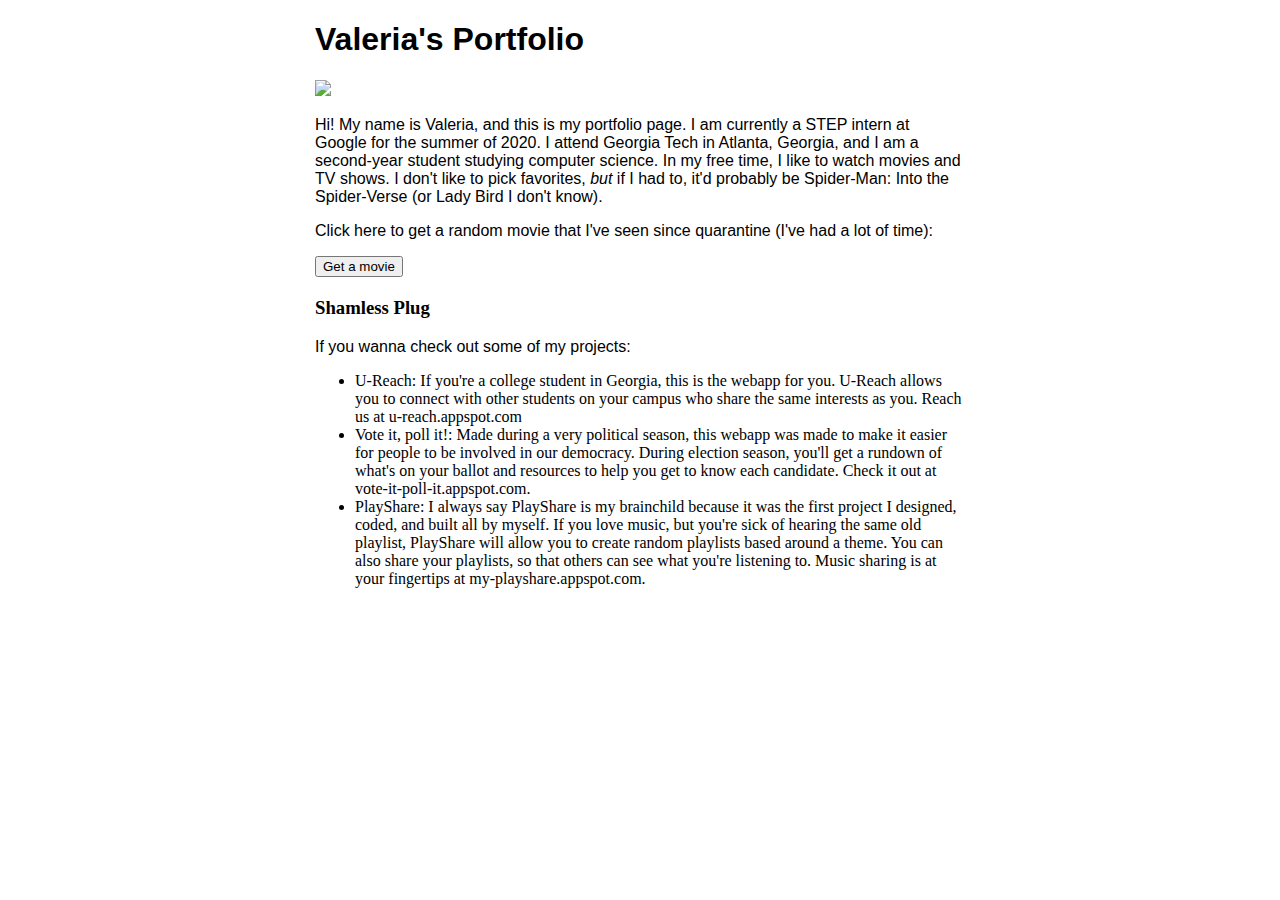
==== portfolio/src/main/webapp/index.html @ 62867b25 "Adds a projects list." ====
<!DOCTYPE html>
<html>
  <head>
    <meta charset="UTF-8">
    <title>My Portfolio</title>
    <link rel="stylesheet" href="style.css">
    <script src="script.js"></script>
  </head>
  <body>
    <div id="content">
        <h1>Valeria's Portfolio</h1>
        
        <img src="/images/selfie.jpg" width="400">
        <p>Hi! My name is Valeria, and this is my portfolio page. I am currently a STEP intern at Google
          for the summer of 2020. I attend Georgia Tech in Atlanta, Georgia, and I am a second-year student
          studying computer science. In my free time, I like to watch movies and TV shows. I don't like to 
          pick favorites, <i>but</i> if I had to, it'd probably be Spider-Man: Into the Spider-Verse (or 
          Lady Bird I don't know).
        </p>
        
        <p>Click here to get a random movie that I've seen since quarantine (I've had a lot of time):</p>
        <button onclick="addRandomGreeting()">Get a movie</button>
        <div id="greeting-container"></div>

        <h3>Shamless Plug</h3>
        <p>If you wanna check out some of my projects:</p>
        <ul>
            <li>U-Reach: If you're a college student in Georgia, this is the webapp for you.
                U-Reach allows you to connect with other students on your campus who share the same 
                interests as you. Reach us at u-reach.appspot.com
            </li>
            <li>Vote it, poll it!: Made during a very political season, this webapp was made to 
                make it easier for people to be involved in our democracy. During election season,
                you'll get a rundown of what's on your ballot and resources to help you get to know
                each candidate. Check it out at vote-it-poll-it.appspot.com.
            </li>
            <li>PlayShare: I always say PlayShare is my brainchild because it was the first project I
                designed, coded, and built all by myself. If you love music, but you're sick of hearing the 
                same old playlist, PlayShare will allow you to create random playlists based around a theme.
                You can also share your playlists, so that others can see what you're listening to. Music 
                sharing is at your fingertips at my-playshare.appspot.com.
            </li>
        </ul>
    </div>
  </body>
</html>
---- portfolio/src/main/webapp/style.css ----
#content {
  margin-left: auto;
  margin-right: auto;
  width: 650px;
}

#greeting-container {
  margin-top: 20px;
}

h1 {
    font-family: helvetica;
}

p {
    font-family: helvetica;
}

button {
    font-family: helvetica;
}

#greeting-container {
    font-family: helvetica;
}
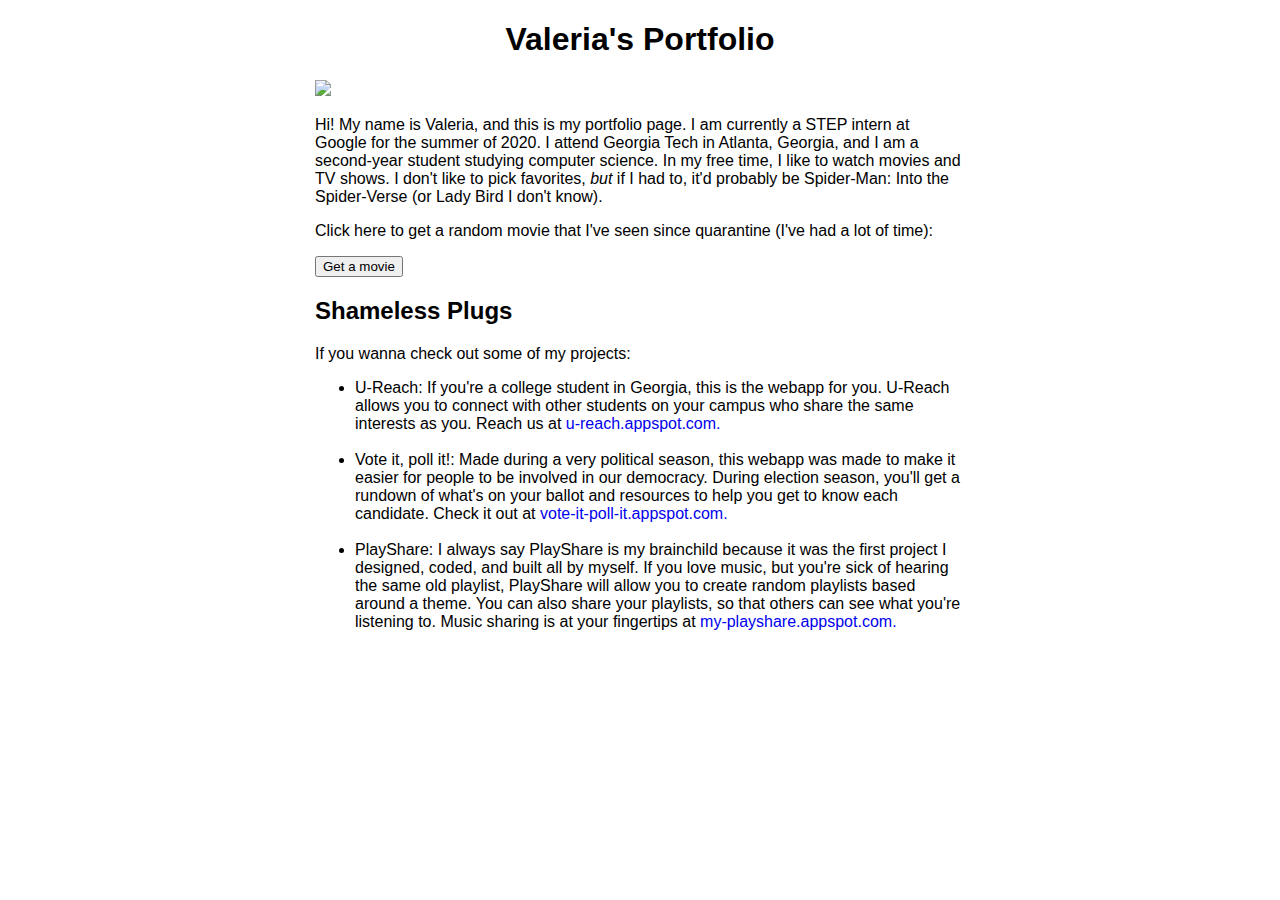
==== commit 97a26f70: "Adds styling to index.html, particularly the list" ====
--- a/portfolio/src/main/webapp/index.html
+++ b/portfolio/src/main/webapp/index.html
@@ -2,43 +2,43 @@
 <html>
   <head>
     <meta charset="UTF-8">
-    <title>My Portfolio</title>
+    <title>Valeria's Portfolio</title>
     <link rel="stylesheet" href="style.css">
     <script src="script.js"></script>
   </head>
   <body>
     <div id="content">
-        <h1>Valeria's Portfolio</h1>
+        <h1 class="heading">Valeria's Portfolio</h1>
         
         <img src="/images/selfie.jpg" width="400">
-        <p>Hi! My name is Valeria, and this is my portfolio page. I am currently a STEP intern at Google
+        <p class="paragraph">Hi! My name is Valeria, and this is my portfolio page. I am currently a STEP intern at Google
           for the summer of 2020. I attend Georgia Tech in Atlanta, Georgia, and I am a second-year student
           studying computer science. In my free time, I like to watch movies and TV shows. I don't like to 
           pick favorites, <i>but</i> if I had to, it'd probably be Spider-Man: Into the Spider-Verse (or 
           Lady Bird I don't know).
         </p>
         
-        <p>Click here to get a random movie that I've seen since quarantine (I've had a lot of time):</p>
-        <button onclick="addRandomGreeting()">Get a movie</button>
+        <p class="paragraph">Click here to get a random movie that I've seen since quarantine (I've had a lot of time):</p>
+        <button class="paragraph" onclick="addRandomGreeting()">Get a movie</button>
         <div id="greeting-container"></div>
 
-        <h3>Shamless Plug</h3>
-        <p>If you wanna check out some of my projects:</p>
+        <h2 class="heading">Shameless Plugs</h2>
+        <p class="paragraph">If you wanna check out some of my projects:</p>
         <ul>
-            <li>U-Reach: If you're a college student in Georgia, this is the webapp for you.
+            <li class="list">U-Reach: If you're a college student in Georgia, this is the webapp for you.
                 U-Reach allows you to connect with other students on your campus who share the same 
-                interests as you. Reach us at u-reach.appspot.com
-            </li>
-            <li>Vote it, poll it!: Made during a very political season, this webapp was made to 
+                interests as you. Reach us at <a class="project-links" href="http://www.u-reach.appspot.com">u-reach.appspot.com.</a>
+            </li><br>
+            <li class="list">Vote it, poll it!: Made during a very political season, this webapp was made to 
                 make it easier for people to be involved in our democracy. During election season,
                 you'll get a rundown of what's on your ballot and resources to help you get to know
-                each candidate. Check it out at vote-it-poll-it.appspot.com.
-            </li>
-            <li>PlayShare: I always say PlayShare is my brainchild because it was the first project I
+                each candidate. Check it out at <a class="project-links" href="http://www.vote-it-poll-it.appspot.com">vote-it-poll-it.appspot.com.</a>
+            </li><br>
+            <li class="list">PlayShare: I always say PlayShare is my brainchild because it was the first project I
                 designed, coded, and built all by myself. If you love music, but you're sick of hearing the 
                 same old playlist, PlayShare will allow you to create random playlists based around a theme.
                 You can also share your playlists, so that others can see what you're listening to. Music 
-                sharing is at your fingertips at my-playshare.appspot.com.
+                sharing is at your fingertips at <a class="project-links" href="https://my-playshare.appspot.com">my-playshare.appspot.com.</a>
             </li>
         </ul>
     </div>
--- a/portfolio/src/main/webapp/style.css
+++ b/portfolio/src/main/webapp/style.css
@@ -8,18 +8,30 @@
   margin-top: 20px;
 }
 
-h1 {
+.heading {
     font-family: helvetica;
 }
 
-p {
+h1 {
+    text-align: center;
+}
+
+.paragraph {
     font-family: helvetica;
 }
 
-button {
+.list {
     font-family: helvetica;
 }
 
 #greeting-container {
     font-family: helvetica;
+}
+
+.project-links {
+    text-decoration: none;
+}
+
+.project-links:hover {
+    text-decoration: underline;
 }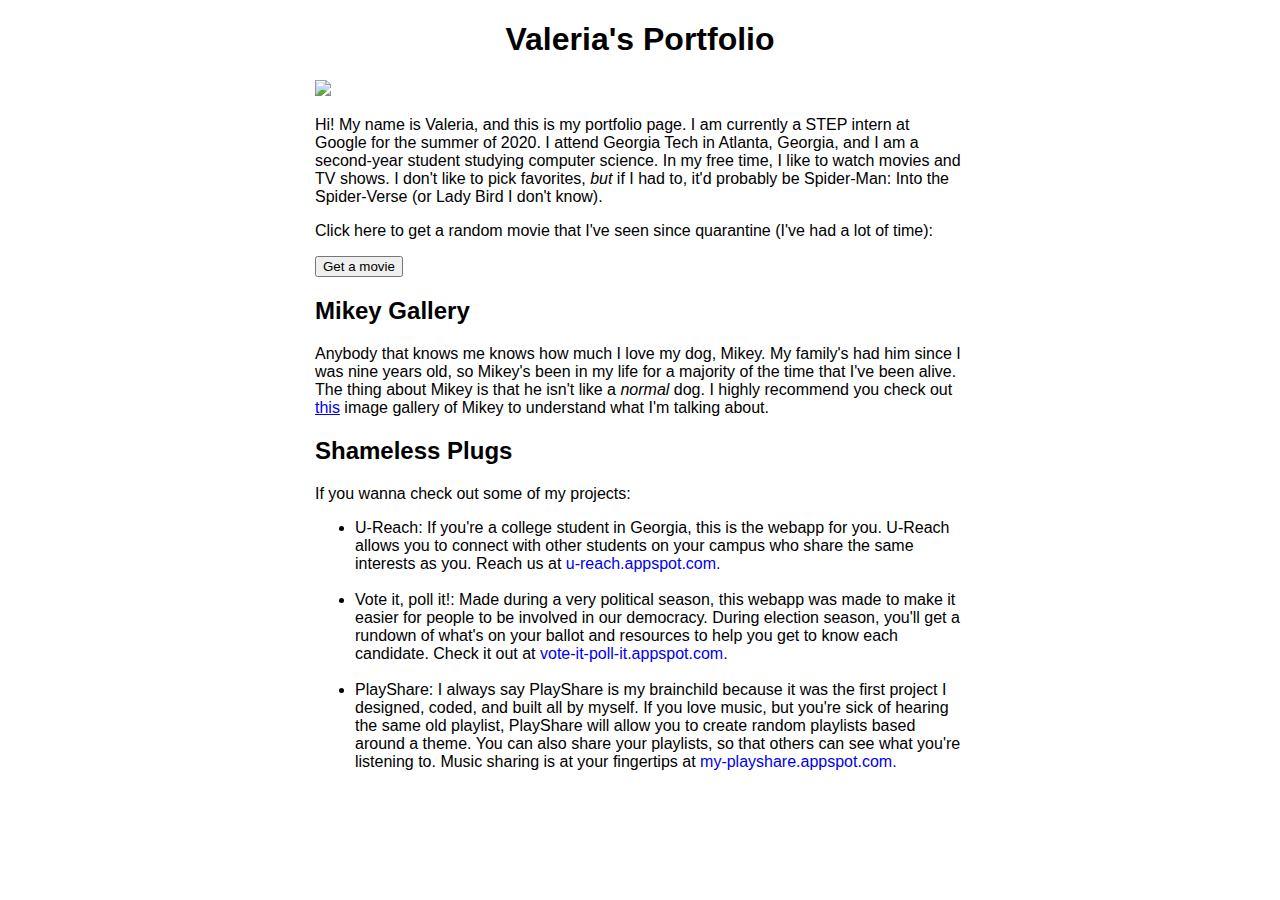
==== commit f7d62b2b: "Adds a new Mikey images page, links to home page." ====
--- a/portfolio/src/main/webapp/index.html
+++ b/portfolio/src/main/webapp/index.html
@@ -8,7 +8,7 @@
   </head>
   <body>
     <div id="content">
-        <h1 class="heading">Valeria's Portfolio</h1>
+        <h1 class="heading" id="title-heading">Valeria's Portfolio</h1>
         
         <img src="/images/selfie.jpg" width="400">
         <p class="paragraph">Hi! My name is Valeria, and this is my portfolio page. I am currently a STEP intern at Google
@@ -17,10 +17,17 @@
           pick favorites, <i>but</i> if I had to, it'd probably be Spider-Man: Into the Spider-Verse (or 
           Lady Bird I don't know).
         </p>
-        
+
         <p class="paragraph">Click here to get a random movie that I've seen since quarantine (I've had a lot of time):</p>
         <button class="paragraph" onclick="addRandomGreeting()">Get a movie</button>
         <div id="greeting-container"></div>
+
+        <h2 class="heading">Mikey Gallery</h2>
+        <p class="paragraph">Anybody that knows me knows how much I love my dog, Mikey. My family's had him since
+            I was nine years old, so Mikey's been in my life for a majority of the time that I've been alive. The 
+            thing about Mikey is that he isn't like a <i>normal</i> dog. I highly recommend you check out
+            <a href="mikey-images.html">this</a> image gallery of Mikey to understand what I'm talking about.
+        </p>
 
         <h2 class="heading">Shameless Plugs</h2>
         <p class="paragraph">If you wanna check out some of my projects:</p>
--- a/portfolio/src/main/webapp/style.css
+++ b/portfolio/src/main/webapp/style.css
@@ -12,7 +12,7 @@
     font-family: helvetica;
 }
 
-h1 {
+#title-heading {
     text-align: center;
 }
 
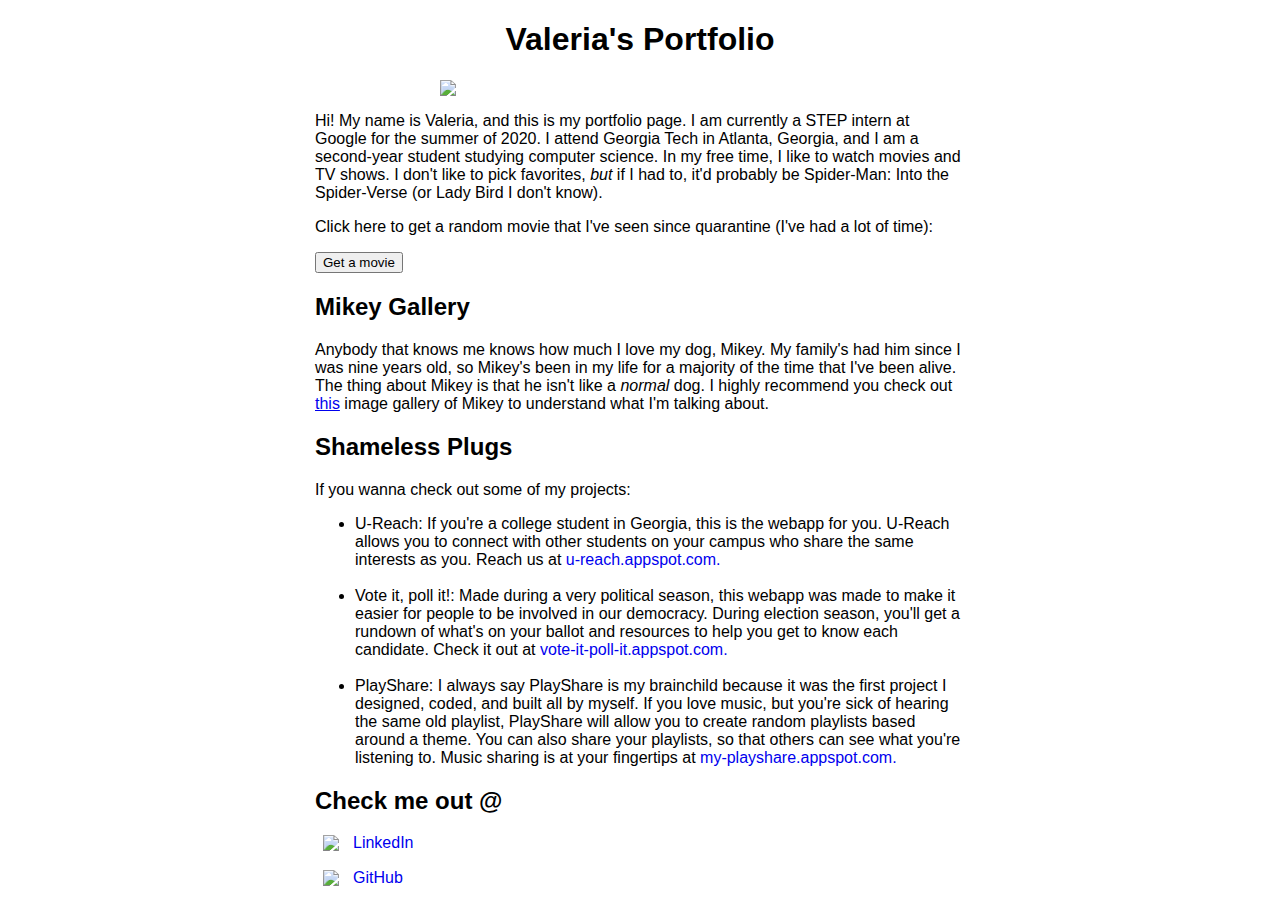
==== commit 9e8cf058: "Adds social media profiles and icons" ====
--- a/portfolio/src/main/webapp/index.html
+++ b/portfolio/src/main/webapp/index.html
@@ -10,7 +10,7 @@
     <div id="content">
         <h1 class="heading" id="title-heading">Valeria's Portfolio</h1>
         
-        <img src="/images/selfie.jpg" width="400">
+        <img id="selfie" src="/images/selfie.jpg" width="400">
         <p class="paragraph">Hi! My name is Valeria, and this is my portfolio page. I am currently a STEP intern at Google
           for the summer of 2020. I attend Georgia Tech in Atlanta, Georgia, and I am a second-year student
           studying computer science. In my free time, I like to watch movies and TV shows. I don't like to 
@@ -48,6 +48,14 @@
                 sharing is at your fingertips at <a class="project-links" href="https://my-playshare.appspot.com">my-playshare.appspot.com.</a>
             </li>
         </ul>
+
+        <h2 class="heading" id="sm-heading">Check me out @</h2>
+        <div class="icon-container">
+            <a href="https://www.linkedin.com/in/valeria-lopez-a89935155"><img class="icon" src="images/LI-bug.png" /><p class="paragraph sm-text">LinkedIn</p></a>
+        </div>
+        <div class="icon-container">
+            <a href="https://github.com/vlop11"><img class="icon" src="images/GH-bug.png" /><p class="paragraph sm-text">GitHub</p></a>
+        </div>
     </div>
   </body>
 </html>
--- a/portfolio/src/main/webapp/style.css
+++ b/portfolio/src/main/webapp/style.css
@@ -2,6 +2,11 @@
   margin-left: auto;
   margin-right: auto;
   width: 650px;
+}
+
+#selfie {
+    display: block;
+    margin: auto;
 }
 
 #greeting-container {
@@ -34,4 +39,25 @@
 
 .project-links:hover {
     text-decoration: underline;
+}
+
+#sm-heading {
+    margin-bottom: 10px;
+}
+
+.icon-container {
+    padding: 8px;
+}
+
+.icon {
+    width: 25px;
+    display: inline-block;
+    vertical-align: middle;
+    padding-right: 5px;
+}
+
+.sm-text {
+    display: inline-block;
+    margin: 0;
+    vertical-align: middle;
 }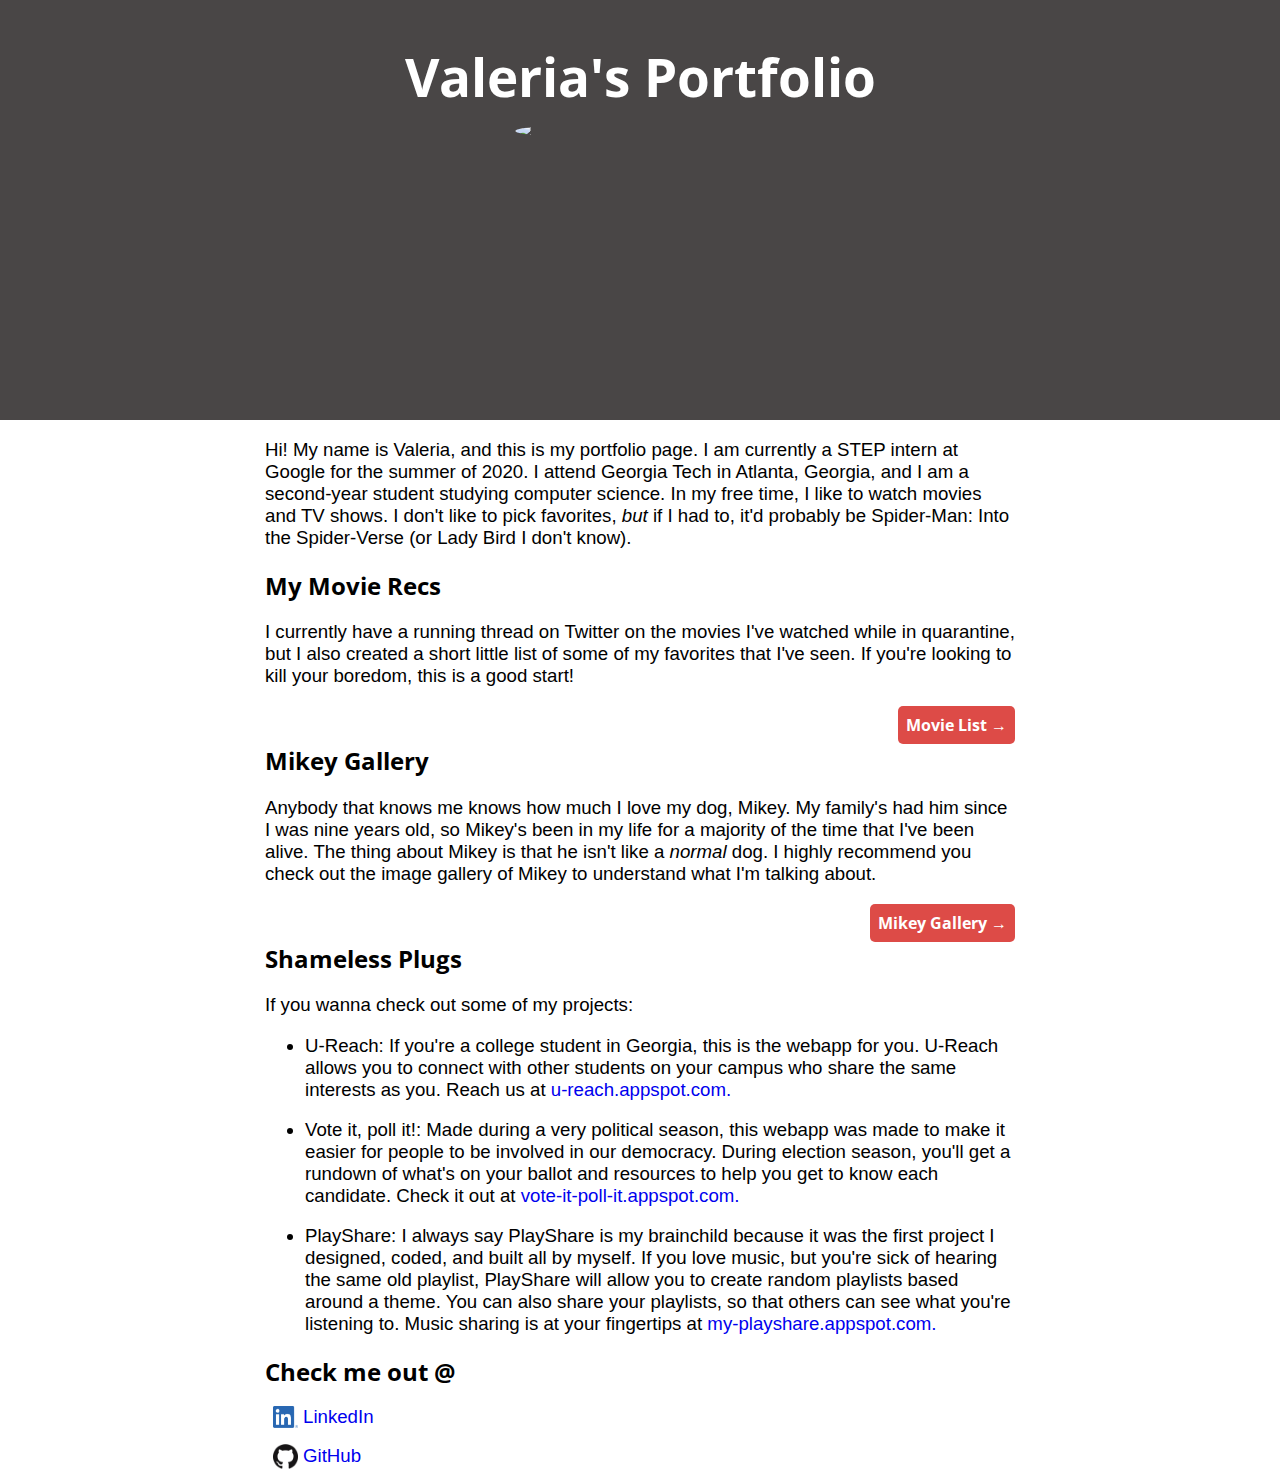
==== commit a08835d4: "Adds most of the styling to all pages." ====
--- a/portfolio/src/main/webapp/index.html
+++ b/portfolio/src/main/webapp/index.html
@@ -4,13 +4,16 @@
     <meta charset="UTF-8">
     <title>Valeria's Portfolio</title>
     <link rel="stylesheet" href="style.css">
+    <link href="https://fonts.googleapis.com/css2?family=Open+Sans:ital,wght@0,300;0,400;0,600;0,700;0,800;1,300;1,400;1,600;1,700;1,800&display=swap" rel="stylesheet">
     <script src="script.js"></script>
   </head>
   <body>
-    <div id="content">
+    <div class="header">
         <h1 class="heading" id="title-heading">Valeria's Portfolio</h1>
-        
         <img id="selfie" src="/images/selfie.jpg" width="400">
+    </div>
+
+    <div id="content">        
         <p class="paragraph">Hi! My name is Valeria, and this is my portfolio page. I am currently a STEP intern at Google
           for the summer of 2020. I attend Georgia Tech in Atlanta, Georgia, and I am a second-year student
           studying computer science. In my free time, I like to watch movies and TV shows. I don't like to 
@@ -18,16 +21,24 @@
           Lady Bird I don't know).
         </p>
 
-        <p class="paragraph">Click here to get a random movie that I've seen since quarantine (I've had a lot of time):</p>
+        <h2 class="heading">My Movie Recs</h2>
+        <p class="paragraph">I currently have a running thread on Twitter on the movies I've watched while in quarantine, but
+            I also created a short little list of some of my favorites that I've seen. If you're looking to kill your boredom,
+            this is a good start!
+        </p>
+        <a href="movies.html"><button class="btn">Movie List →</button></a><br>
+
+        <!-- <p class="paragraph">Click here to get a random movie that I've seen since quarantine (I've had a lot of time):</p>
         <button class="paragraph" onclick="addRandomGreeting()">Get a movie</button>
-        <div id="greeting-container"></div>
+        <div id="greeting-container"></div> -->
 
         <h2 class="heading">Mikey Gallery</h2>
         <p class="paragraph">Anybody that knows me knows how much I love my dog, Mikey. My family's had him since
             I was nine years old, so Mikey's been in my life for a majority of the time that I've been alive. The 
             thing about Mikey is that he isn't like a <i>normal</i> dog. I highly recommend you check out
-            <a href="mikey-images.html">this</a> image gallery of Mikey to understand what I'm talking about.
+            the image gallery of Mikey to understand what I'm talking about.
         </p>
+        <a href="mikey-images.html"><button class="btn">Mikey Gallery →</button></a><br>
 
         <h2 class="heading">Shameless Plugs</h2>
         <p class="paragraph">If you wanna check out some of my projects:</p>
--- a/portfolio/src/main/webapp/style.css
+++ b/portfolio/src/main/webapp/style.css
@@ -1,36 +1,64 @@
-#content {
-  margin-left: auto;
-  margin-right: auto;
-  width: 650px;
+body {
+    margin: 0;
+}
+
+.header {
+    width: 100vw;
+    height: 420px;
+    background-color: #292626d9;
+}
+
+#title-heading {
+    text-align: center;
+    color: white;
+    margin-top: 0;
+    margin-bottom: 10px;
+    padding-top: 40px; 
+    font-size: 40pt;
 }
 
 #selfie {
     display: block;
     margin: auto;
+    border-radius: 50%;
+    width: 250px;
 }
 
-#greeting-container {
-  margin-top: 20px;
+#content {
+    margin-left: auto;
+    margin-right: auto;
+    width: 750px;
 }
 
 .heading {
-    font-family: helvetica;
-}
-
-#title-heading {
-    text-align: center;
+    font-family: 'Open Sans', sans-serif;
 }
 
 .paragraph {
     font-family: helvetica;
+    font-size: 14pt;
 }
 
 .list {
     font-family: helvetica;
+    font-size: 14pt;
 }
 
-#greeting-container {
-    font-family: helvetica;
+.btn {
+    text-align: center;
+    font-family: 'Open Sans', sans-serif;
+    font-weight: bold;
+    font-size: 12pt;
+    color: white;
+    background-color: #dd4b47;
+    border: none;
+    padding: 8px;
+    border-radius: 5px;
+    float: right;
+}
+
+.btn:hover {
+    background-color: #b50601;
 }
 
 .project-links {
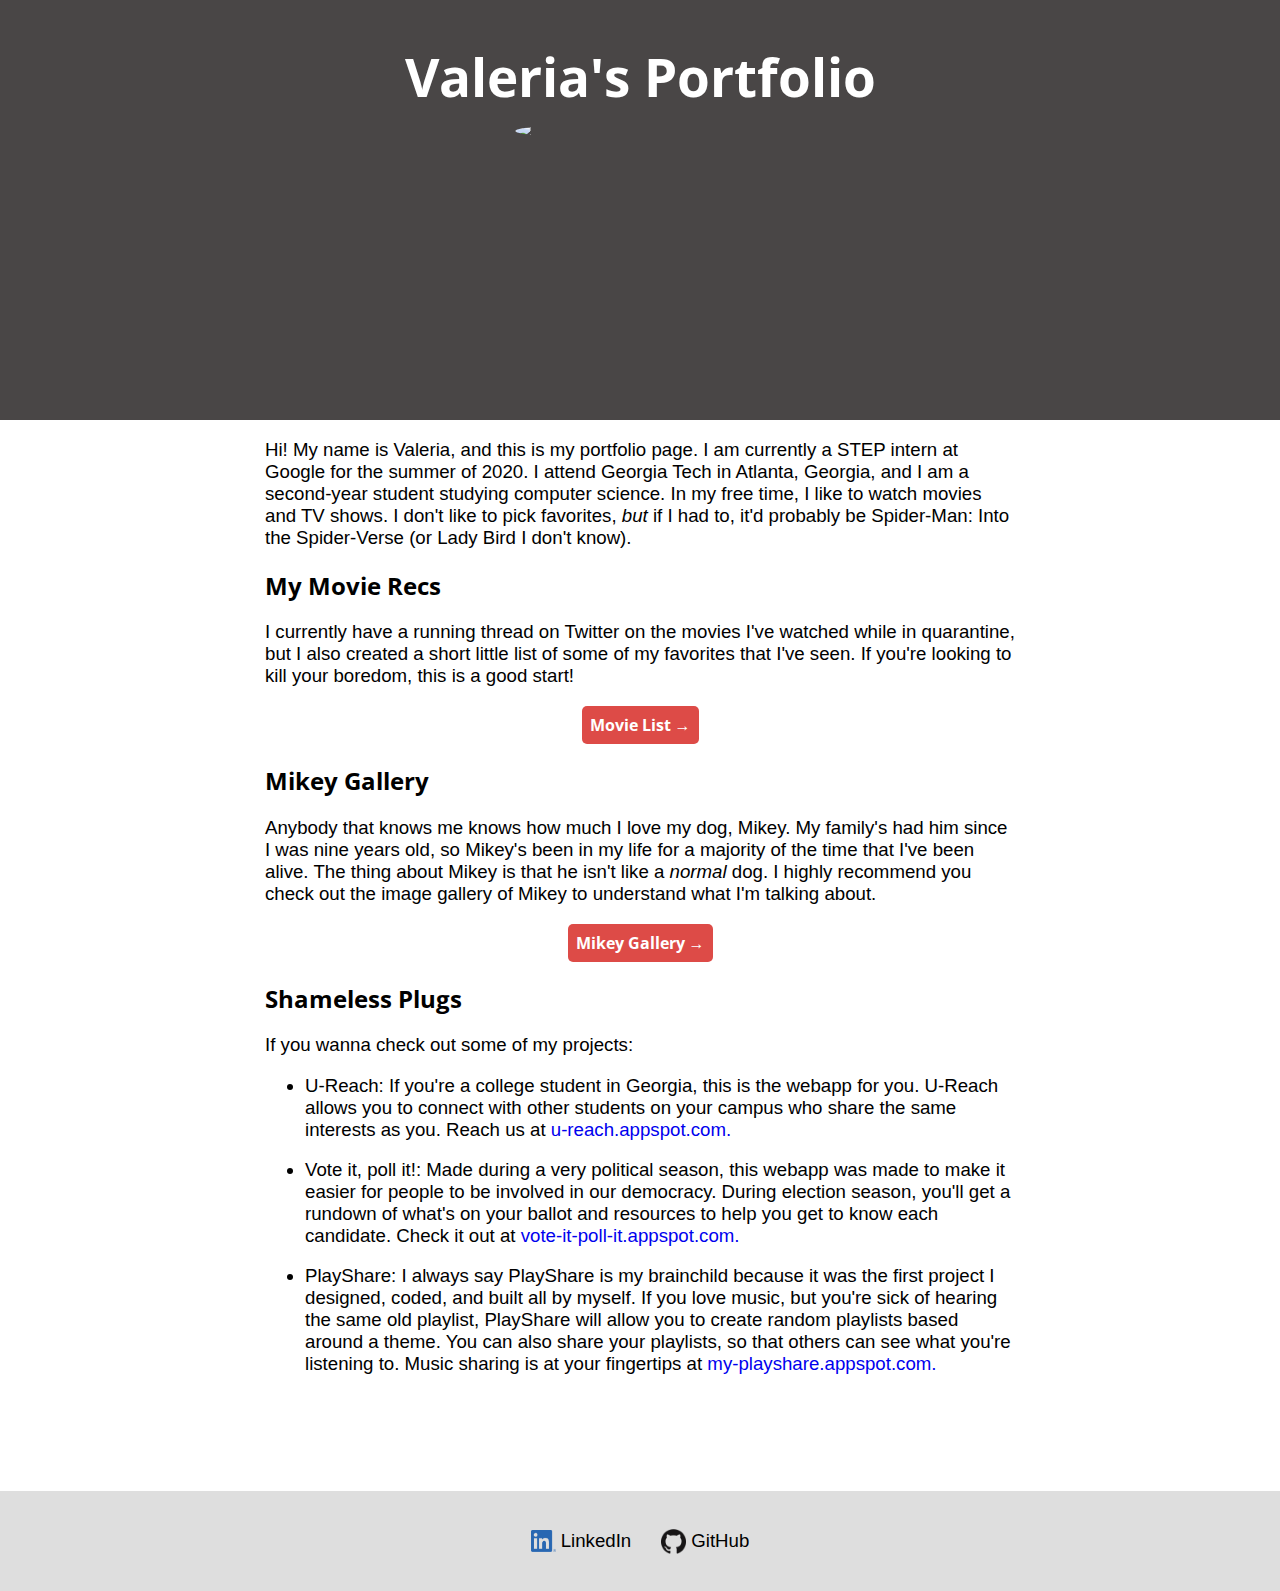
==== commit 0f768b6c: "Adds even more styling (footers to all pages, centers red buttons)" ====
--- a/portfolio/src/main/webapp/index.html
+++ b/portfolio/src/main/webapp/index.html
@@ -7,66 +7,78 @@
     <link href="https://fonts.googleapis.com/css2?family=Open+Sans:ital,wght@0,300;0,400;0,600;0,700;0,800;1,300;1,400;1,600;1,700;1,800&display=swap" rel="stylesheet">
     <script src="script.js"></script>
   </head>
+
   <body>
-    <div class="header">
-        <h1 class="heading" id="title-heading">Valeria's Portfolio</h1>
-        <img id="selfie" src="/images/selfie.jpg" width="400">
+    <div id="outer-container">
+        <div class="header">
+            <h1 class="heading" id="title-heading">Valeria's Portfolio</h1>
+            <img id="selfie" src="/images/selfie.jpg" width="400">
+        </div>
+
+        <div id="content">        
+            <p class="paragraph">Hi! My name is Valeria, and this is my portfolio page. I am currently a STEP intern at Google
+            for the summer of 2020. I attend Georgia Tech in Atlanta, Georgia, and I am a second-year student
+            studying computer science. In my free time, I like to watch movies and TV shows. I don't like to 
+            pick favorites, <i>but</i> if I had to, it'd probably be Spider-Man: Into the Spider-Verse (or 
+            Lady Bird I don't know).
+            </p>
+
+            <h2 class="heading">My Movie Recs</h2>
+            <p class="paragraph">I currently have a running thread on Twitter on the movies I've watched while in quarantine, but
+                I also created a short little list of some of my favorites that I've seen. If you're looking to kill your boredom,
+                this is a good start!
+            </p>
+
+            <div class="btn-container">
+                <a href="movies.html"><button class="btn">Movie List →</button></a>
+            </div>
+
+            <!-- <p class="paragraph">Click here to get a random movie that I've seen since quarantine (I've had a lot of time):</p>
+            <button class="paragraph" onclick="addRandomGreeting()">Get a movie</button>
+            <div id="greeting-container"></div> -->
+
+            <h2 class="heading">Mikey Gallery</h2>
+            <p class="paragraph">Anybody that knows me knows how much I love my dog, Mikey. My family's had him since
+                I was nine years old, so Mikey's been in my life for a majority of the time that I've been alive. The 
+                thing about Mikey is that he isn't like a <i>normal</i> dog. I highly recommend you check out
+                the image gallery of Mikey to understand what I'm talking about.
+            </p>
+
+            <div class="btn-container">
+                <a href="mikey-images.html"><button class="btn">Mikey Gallery →</button></a>
+            </div>
+
+            <h2 class="heading">Shameless Plugs</h2>
+            <p class="paragraph">If you wanna check out some of my projects:</p>
+            <ul>
+                <li class="list">U-Reach: If you're a college student in Georgia, this is the webapp for you.
+                    U-Reach allows you to connect with other students on your campus who share the same 
+                    interests as you. Reach us at <a class="project-links" href="http://www.u-reach.appspot.com">u-reach.appspot.com.</a>
+                </li><br>
+                <li class="list">Vote it, poll it!: Made during a very political season, this webapp was made to 
+                    make it easier for people to be involved in our democracy. During election season,
+                    you'll get a rundown of what's on your ballot and resources to help you get to know
+                    each candidate. Check it out at <a class="project-links" href="http://www.vote-it-poll-it.appspot.com">vote-it-poll-it.appspot.com.</a>
+                </li><br>
+                <li class="list">PlayShare: I always say PlayShare is my brainchild because it was the first project I
+                    designed, coded, and built all by myself. If you love music, but you're sick of hearing the 
+                    same old playlist, PlayShare will allow you to create random playlists based around a theme.
+                    You can also share your playlists, so that others can see what you're listening to. Music 
+                    sharing is at your fingertips at <a class="project-links" href="https://my-playshare.appspot.com">my-playshare.appspot.com.</a>
+                </li>
+            </ul>
+        </div>
     </div>
 
-    <div id="content">        
-        <p class="paragraph">Hi! My name is Valeria, and this is my portfolio page. I am currently a STEP intern at Google
-          for the summer of 2020. I attend Georgia Tech in Atlanta, Georgia, and I am a second-year student
-          studying computer science. In my free time, I like to watch movies and TV shows. I don't like to 
-          pick favorites, <i>but</i> if I had to, it'd probably be Spider-Man: Into the Spider-Verse (or 
-          Lady Bird I don't know).
-        </p>
-
-        <h2 class="heading">My Movie Recs</h2>
-        <p class="paragraph">I currently have a running thread on Twitter on the movies I've watched while in quarantine, but
-            I also created a short little list of some of my favorites that I've seen. If you're looking to kill your boredom,
-            this is a good start!
-        </p>
-        <a href="movies.html"><button class="btn">Movie List →</button></a><br>
-
-        <!-- <p class="paragraph">Click here to get a random movie that I've seen since quarantine (I've had a lot of time):</p>
-        <button class="paragraph" onclick="addRandomGreeting()">Get a movie</button>
-        <div id="greeting-container"></div> -->
-
-        <h2 class="heading">Mikey Gallery</h2>
-        <p class="paragraph">Anybody that knows me knows how much I love my dog, Mikey. My family's had him since
-            I was nine years old, so Mikey's been in my life for a majority of the time that I've been alive. The 
-            thing about Mikey is that he isn't like a <i>normal</i> dog. I highly recommend you check out
-            the image gallery of Mikey to understand what I'm talking about.
-        </p>
-        <a href="mikey-images.html"><button class="btn">Mikey Gallery →</button></a><br>
-
-        <h2 class="heading">Shameless Plugs</h2>
-        <p class="paragraph">If you wanna check out some of my projects:</p>
-        <ul>
-            <li class="list">U-Reach: If you're a college student in Georgia, this is the webapp for you.
-                U-Reach allows you to connect with other students on your campus who share the same 
-                interests as you. Reach us at <a class="project-links" href="http://www.u-reach.appspot.com">u-reach.appspot.com.</a>
-            </li><br>
-            <li class="list">Vote it, poll it!: Made during a very political season, this webapp was made to 
-                make it easier for people to be involved in our democracy. During election season,
-                you'll get a rundown of what's on your ballot and resources to help you get to know
-                each candidate. Check it out at <a class="project-links" href="http://www.vote-it-poll-it.appspot.com">vote-it-poll-it.appspot.com.</a>
-            </li><br>
-            <li class="list">PlayShare: I always say PlayShare is my brainchild because it was the first project I
-                designed, coded, and built all by myself. If you love music, but you're sick of hearing the 
-                same old playlist, PlayShare will allow you to create random playlists based around a theme.
-                You can also share your playlists, so that others can see what you're listening to. Music 
-                sharing is at your fingertips at <a class="project-links" href="https://my-playshare.appspot.com">my-playshare.appspot.com.</a>
-            </li>
-        </ul>
-
-        <h2 class="heading" id="sm-heading">Check me out @</h2>
+    <div id="footer">
+        <!-- <h2 class="heading" id="sm-heading">Check me out @</h2> -->
         <div class="icon-container">
             <a href="https://www.linkedin.com/in/valeria-lopez-a89935155"><img class="icon" src="images/LI-bug.png" /><p class="paragraph sm-text">LinkedIn</p></a>
         </div>
         <div class="icon-container">
             <a href="https://github.com/vlop11"><img class="icon" src="images/GH-bug.png" /><p class="paragraph sm-text">GitHub</p></a>
         </div>
-    </div>
+</div>
+
   </body>
 </html>
--- a/portfolio/src/main/webapp/style.css
+++ b/portfolio/src/main/webapp/style.css
@@ -1,5 +1,12 @@
 body {
+    height: 100vh;
     margin: 0;
+    display: flex;
+    flex-direction: column;
+}
+
+#outer-container {
+    flex: 1 0 auto;
 }
 
 .header {
@@ -44,7 +51,14 @@
     font-size: 14pt;
 }
 
+.btn-container {
+    display: flex;
+    justify-content: center;
+}
+
 .btn {
+    width: fit-content;
+    margin: auto;
     text-align: center;
     font-family: 'Open Sans', sans-serif;
     font-weight: bold;
@@ -54,7 +68,6 @@
     border: none;
     padding: 8px;
     border-radius: 5px;
-    float: right;
 }
 
 .btn:hover {
@@ -69,12 +82,29 @@
     text-decoration: underline;
 }
 
+#footer {
+    flex-shrink: 0;
+    height: 100px;
+    width: 100vw;
+    margin-top: 100px;
+    display: flex;
+    justify-content: center;
+    align-items: center;
+    background-color: #d8d8d8d9;
+}
+
 #sm-heading {
     margin-bottom: 10px;
 }
 
 .icon-container {
-    padding: 8px;
+    padding: 15px;
+    text-align: center;
+    justify-content: space-around;
+}
+
+a:visited {
+    color: black;
 }
 
 .icon {
@@ -88,4 +118,5 @@
     display: inline-block;
     margin: 0;
     vertical-align: middle;
+    color: black;
 }